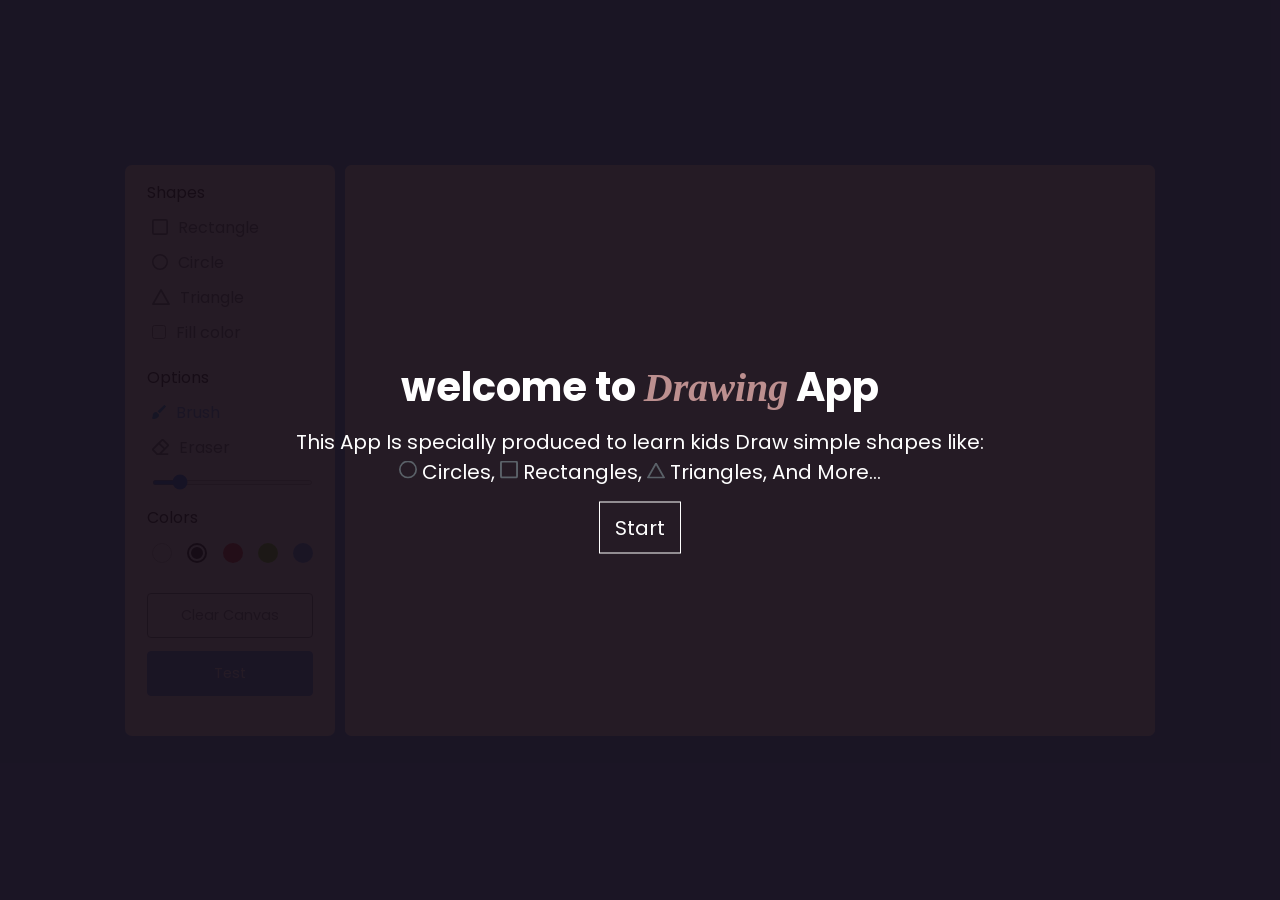
==== index.html @ 2f1f7e1e "Name Fixed" ====
<!DOCTYPE html>
<html>

<head>
    <meta charset="utf-8">
    <title>Drawing App JavaScript</title>
    <link rel="stylesheet" href="./style.css">
    <meta name="viewport" content="width=device-width, initial-scale=1.0">

</head>

<body>
    <!-- Welcome Message -->
    <div class="welcome-message">
        <div class="overlay"></div>
        <div class="intro">
            <h1>welcome to <span>Drawing</span> App </h1>
            <p>This App Is specially produced to learn kids Draw simple shapes like:<br><img src="icons/circle.svg"
                    alt="">
                Circles, <img src="icons/rectangle.svg" alt=""> Rectangles, <img src="icons/triangle.svg" alt="">
                Triangles, And
                More...
            </p>
            <button class="start">Start</button>
        </div>
    </div>

    <!-- Question Message -->
    <!-- <div class="question-message">
        <h2>Draw A Circle</h2>
        <img src="icons/circle.svg" alt="">
    </div> -->
    <div class="container">
        <div class="burger-icon">

            <span></span>
            <span></span>
            <span></span>
        </div>
        <section class="tools-board">
            <div class="row">
                <label class="title">Shapes</label>
                <ul class="options">
                    <li class="option tool" id="rectangle">
                        <img src="icons/rectangle.svg" alt="">
                        <span>Rectangle</span>
                    </li>
                    <li class="option tool" id="circle">
                        <img src="icons/circle.svg" alt="">
                        <span>Circle</span>
                    </li>
                    <li class="option tool" id="triangle">
                        <img src="icons/triangle.svg" alt="">
                        <span>Triangle</span>
                    </li>
                    <li class="option">
                        <input type="checkbox" id="fill-color">
                        <label for="fill-color">Fill color</label>
                    </li>
                </ul>
            </div>
            <div class="row">
                <label class="title">Options</label>
                <ul class="options">
                    <li class="option active tool" id="brush">
                        <img src="icons/brush.svg" alt="">
                        <span>Brush</span>
                    </li>
                    <li class="option tool" id="eraser">
                        <img src="icons/eraser.svg" alt="">
                        <span>Eraser</span>
                    </li>
                    <li class="option">
                        <input type="range" id="size-slider" min="1" max="30" value="5">
                    </li>
                </ul>
            </div>
            <div class="row colors">
                <label class="title">Colors</label>
                <ul class="options">
                    <li class="option"></li>
                    <li class="option selected"></li>
                    <li class="option"></li>
                    <li class="option"></li>
                    <li class="option">
                        <input type="color" id="color-picker" value="#4A98F7">
                    </li>
                </ul>
            </div>
            <div class="row buttons">
                <button class="clear-canvas">Clear Canvas</button>
                <button class="predee">Test</button>
            </div>
        </section>
        <section class="drawing-board">
            <canvas></canvas>
        </section>
        <!-- <div class="show-image"><img src="" alt="" srcset=""></div> -->

    </div>
    <!-- <div class="wrapper">
        <input class="start-now" type="file" onchange="init()">
        
        <div id="webcam-container">
            <img src="" alt="" srcset="">
        </div>
        <div id="label" class="label">
            <ul>
                <li>circle:<progress id="circle-progress" max="1"></progress><span id="circle"></span></li>
                <li>rectangle:<progress id="rectangle-progress" max="1"></progress><span id="rectangle"></span></li>
            </ul>
        </div>

    </div> -->
    <!-- <button class="predee">prediction</button>
    <button class="press">presssss</button> -->
    <img id="hi" src="" alt="">
    <script src="https://cdn.jsdelivr.net/npm/@tensorflow/tfjs@1.3.1/dist/tf.min.js"></script>

    <script src="https://cdn.jsdelivr.net/npm/@teachablemachine/image@0.8/dist/teachablemachine-image.min.js"></script>

    <script src="script.js"></script>
    <script src="predict.js"></script>
    <!-- <div class="prediction-result">
        <div class="content">
            <h2>Great! You Did it </h2>
            <button class="try-btn">Try Again</button>
        </div>
    </div> -->
</body>

</html>

</html>
---- style.css ----
/* Import Google font - Poppins */
@import url('https://fonts.googleapis.com/css2?family=Poppins:wght@400;500;600&display=swap');

* {
  margin: 0;
  padding: 0;
  box-sizing: border-box;
  font-family: 'Poppins', sans-serif;
}

body {
  display: flex;
  align-items: center;
  justify-content: center;
  min-height: 100vh;
  background: #4A98F7;
}

@media (max-width: 767px) {
  body {
    display: block;
  }
}

.container {
  display: flex;
  width: 100%;
  gap: 10px;
  padding: 10px;
  max-width: 1050px;
}

@media (max-width:767px) {
  .container {
    display: block;
  }
}

/* Welcome Message */
.welcome-message {
  position: absolute;
  width: 100%;
  height: 100%;
  top: 0;
  left: 0;
  z-index: 10000;
}

.welcome-message .overlay {
  position: absolute;
  width: 100%;
  height: 100%;
  top: 0;
  left: 0;
  background-color: rgb(24 13 24 / 94%);
}

.welcome-message .intro {
  color: rgb(255, 255, 255);
  position: absolute;
  top: 50%;
  left: 50%;
  transform: translate(-50%, -50%);
  text-align: center;
  width: 100%;
}

.welcome-message .intro h1 {
  margin: 10px auto;
  font-size: 40px;
}

.welcome-message .intro h1 span {
  font-family: cursive;
  font-style: italic;
  color: rosybrown;
}

.welcome-message .intro p {
  font-size: 20px;
  line-height: 1.5;
}

.welcome-message .intro p img {
  width: 18px;
}

.welcome-message .start {
  background-color: transparent;
  color: white;
  border: 1px solid #fff;
  padding: 10px 15px;
  margin-top: 15px;
  font-size: 20px;
  cursor: pointer;
  transition: .3s;
}

.welcome-message .start:hover {
  background-color: rgba(188, 143, 143, 0.473);
}

/* Choose Message */
.choose-message {
  color: rgb(255, 255, 255);
  position: absolute;
  top: 50%;
  left: 50%;
  width: 50%;
  transform: translate(-50%, -50%);
  text-align: center;
  display: flex;
  justify-content: space-evenly;
}

.choose-message h2 {

  cursor: pointer;
  transition: .5s;
}

.choose-message h2:hover {
  transform: translateY(-10px);

}

body>img {
  display: none;
}

section {
  background: #fff;
  border-radius: 7px;
}

/* burger-icon */
.burger-icon {
  display: none;
}

@media (max-width: 767px) {
  .burger-icon {
    display: flex;
    flex-direction: column;
    width: 30px;
    height: 15px;
    cursor: pointer;
    position: absolute;
    top: 15px;
    left: 15px;
    z-index: 4;
  }

  .burger-icon span {
    width: 100%;
    height: 2px;
    background-color: #080707;

    position: absolute;
    left: 0;
    width: 100%;
    transition: .5s;

  }

  .burger-icon span:first-of-type {
    top: 0;
  }

  .burger-icon span:nth-of-type(2) {
    top: 50%;
  }

  .burger-icon span:last-of-type {
    top: 100%;

  }

  .burger-icon.active span:first-of-type {
    top: 50%;
    transform: rotate(-45deg);
    height: 5px;
  }

  .burger-icon.active span:nth-of-type(2) {
    opacity: 0;
  }

  .burger-icon.active span:last-of-type {
    top: 50%;
    transform: rotate(45deg);
    height: 5px;
  }
}

.tools-board {
  width: 210px;
  padding: 15px 22px 0;
}

@media (max-width: 767px) {
  .tools-board {
    position: absolute;
    top: 20px;
    left: 0;
    display: none;
  }

  .tools-board.active {
    display: block;
    animation: move .5s;
    box-shadow: 5px 0 10px #EEE;
  }
}

@keyframes move {
  0% {
    transform: translateX(-100%);
  }

  100% {
    transform: translateX(0);
  }
}

.tools-board .row {
  margin-bottom: 20px;
}

.row .options {
  list-style: none;
  margin: 10px 0 0 5px;
}

.row .options .option {
  display: flex;
  cursor: pointer;
  align-items: center;
  margin-bottom: 10px;
}

.option:is(:hover, .active) img {
  filter: invert(17%) sepia(90%) saturate(3000%) hue-rotate(900deg) brightness(100%) contrast(100%);
}

.option :where(span, label) {
  color: #5A6168;
  cursor: pointer;
  padding-left: 10px;
}

.option:is(:hover, .active) :where(span, label) {
  color: #4A98F7;
}

.option #fill-color {
  cursor: pointer;
  height: 14px;
  width: 14px;
}

#fill-color:checked~label {
  color: #4A98F7;
}

.option #size-slider {
  width: 100%;
  height: 5px;
  margin-top: 10px;
}

.colors .options {
  display: flex;
  justify-content: space-between;
}

.colors .option {
  height: 20px;
  width: 20px;
  border-radius: 50%;
  margin-top: 3px;
  position: relative;
}

.colors .option:nth-child(1) {
  background-color: #fff;
  border: 1px solid #bfbfbf;
}

.colors .option:nth-child(2) {
  background-color: #000;
}

.colors .option:nth-child(3) {
  background-color: #E02020;
}

.colors .option:nth-child(4) {
  background-color: #6DD400;
}

.colors .option:nth-child(5) {
  background-color: #4A98F7;
}

.colors .option.selected::before {
  position: absolute;
  content: "";
  top: 50%;
  left: 50%;
  height: 12px;
  width: 12px;
  background: inherit;
  border-radius: inherit;
  border: 2px solid #fff;
  transform: translate(-50%, -50%);
}

.colors .option:first-child.selected::before {
  border-color: #ccc;
}

.option #color-picker {
  opacity: 0;
  cursor: pointer;
}

.buttons button {
  width: 100%;
  color: #fff;
  border: none;
  outline: none;
  padding: 11px 0;
  font-size: 0.9rem;
  margin-bottom: 13px;
  background: none;
  border-radius: 4px;
  cursor: pointer;
}

.buttons .clear-canvas {
  color: #6C757D;
  border: 1px solid #6C757D;
  transition: all 0.3s ease;
}

.clear-canvas:hover {
  color: #fff;
  background: #6C757D;
}

.buttons .predee {
  background: #4A98F7;
  border: 1px solid #4A98F7;
}

.drawing-board {
  flex: 1;
  overflow: hidden;
}

@media (max-width: 767px) {
  .drawing-board {
    height: calc(100vh - 20px);
  }
}

.drawing-board canvas {
  width: 100%;
  height: 100%;
}

/* Predicition Result */
.prediction-result {
  position: absolute;
  top: 0;
  left: 0;
  width: 100%;
  height: 100%;
  background-color: rgba(0, 0, 0, 0.616);

}

.prediction-result .content {
  position: absolute;
  top: 50%;
  left: 50%;
  transform: translate(-50%, -50%);
  color: white;
  font-size: 30px;
  text-align: center;
  width: 100%;
}

@media (max-width: 767px) {
  .prediction-result .content {
    font-size: 20px;
  }
}

.prediction-result button {
  background-color: transparent;
  border: 1px solid #fff;
  transition: .5s;
  color: white;
  padding: 10px 15px;
  cursor: pointer;

}

.prediction-result button:hover {
  background-color: rosybrown;
}
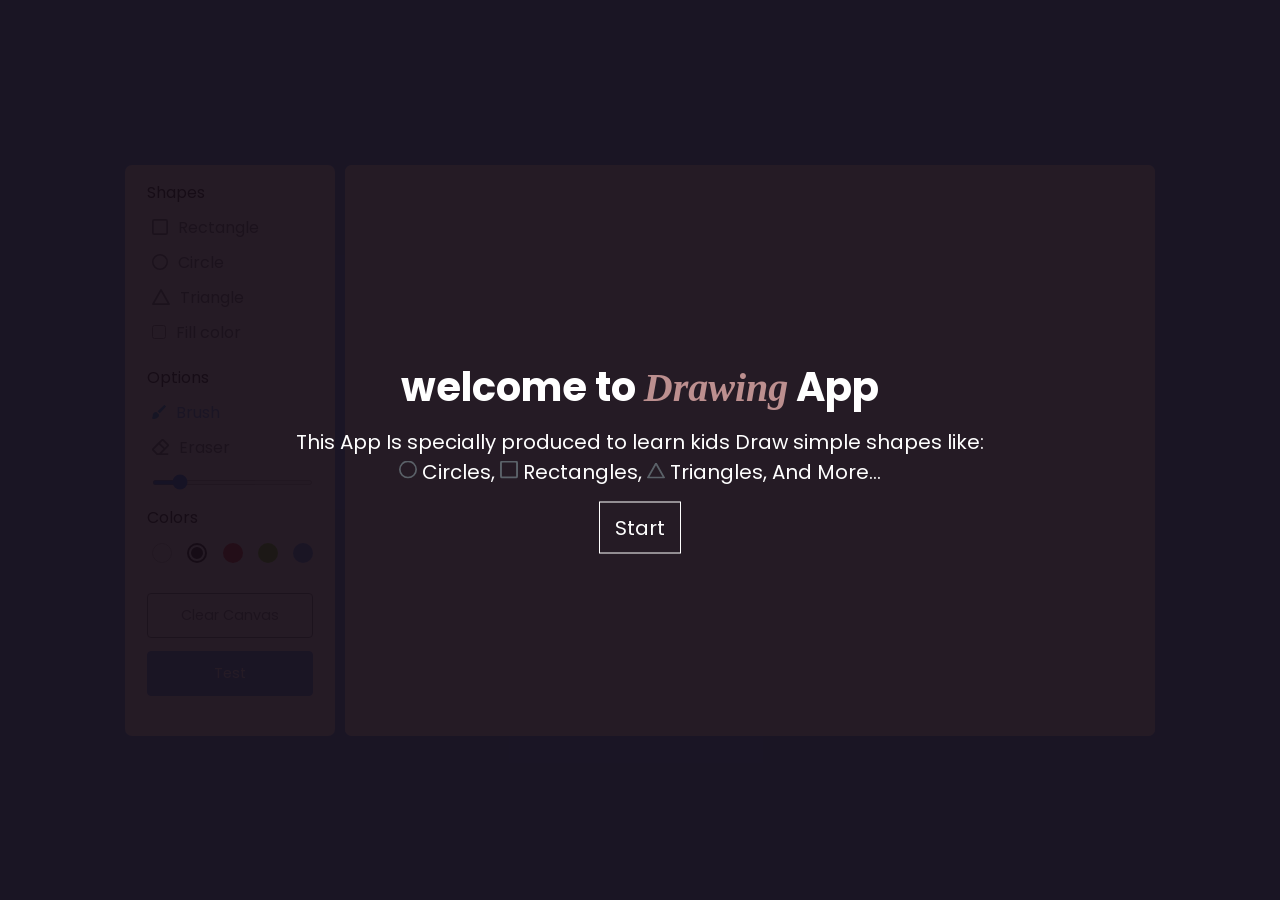
==== commit 6b5b8998: "Files Added" ====
--- a/index.html
+++ b/index.html
@@ -6,7 +6,11 @@
     <title>Drawing App JavaScript</title>
     <link rel="stylesheet" href="./style.css">
     <meta name="viewport" content="width=device-width, initial-scale=1.0">
+    <!-- <script src="https://cdn.jsdelivr.net/npm/@tensorflow/tfjs@1.3.1/dist/tf.min.js"></script> -->
+    <script src="tf_min.js"></script>
 
+    <!-- <script src="https://cdn.jsdelivr.net/npm/@teachablemachine/image@0.8/dist/teachablemachine-image.min.js"></script> -->
+    <script src="teachablemachine-image_min.js"></script>
 </head>
 
 <body>
@@ -25,11 +29,6 @@
         </div>
     </div>
 
-    <!-- Question Message -->
-    <!-- <div class="question-message">
-        <h2>Draw A Circle</h2>
-        <img src="icons/circle.svg" alt="">
-    </div> -->
     <div class="container">
         <div class="burger-icon">
 
@@ -95,38 +94,18 @@
         <section class="drawing-board">
             <canvas></canvas>
         </section>
-        <!-- <div class="show-image"><img src="" alt="" srcset=""></div> -->
 
     </div>
-    <!-- <div class="wrapper">
-        <input class="start-now" type="file" onchange="init()">
-        
-        <div id="webcam-container">
-            <img src="" alt="" srcset="">
-        </div>
-        <div id="label" class="label">
-            <ul>
-                <li>circle:<progress id="circle-progress" max="1"></progress><span id="circle"></span></li>
-                <li>rectangle:<progress id="rectangle-progress" max="1"></progress><span id="rectangle"></span></li>
-            </ul>
-        </div>
+    <img id="hi" src="" alt="">
+    <!-- <script src="https://cdn.jsdelivr.net/npm/@tensorflow/tfjs@1.3.1/dist/tf.min.js"></script> -->
+    <!-- <script src="tf_min.js"></script> -->
 
-    </div> -->
-    <!-- <button class="predee">prediction</button>
-    <button class="press">presssss</button> -->
-    <img id="hi" src="" alt="">
-    <script src="https://cdn.jsdelivr.net/npm/@tensorflow/tfjs@1.3.1/dist/tf.min.js"></script>
-
-    <script src="https://cdn.jsdelivr.net/npm/@teachablemachine/image@0.8/dist/teachablemachine-image.min.js"></script>
+    <!-- <script src="https://cdn.jsdelivr.net/npm/@teachablemachine/image@0.8/dist/teachablemachine-image.min.js"></script> -->
+    <!-- <script src="teachablemachine-image_min.js"></script> -->
 
     <script src="script.js"></script>
     <script src="predict.js"></script>
-    <!-- <div class="prediction-result">
-        <div class="content">
-            <h2>Great! You Did it </h2>
-            <button class="try-btn">Try Again</button>
-        </div>
-    </div> -->
+
 </body>
 
 </html>
--- a/style.css
+++ b/style.css
@@ -19,6 +19,7 @@
 @media (max-width: 767px) {
   body {
     display: block;
+    height: 100vh;
   }
 }
 
@@ -33,12 +34,13 @@
 @media (max-width:767px) {
   .container {
     display: block;
+
   }
 }
 
 /* Welcome Message */
 .welcome-message {
-  position: absolute;
+  position: fixed;
   width: 100%;
   height: 100%;
   top: 0;
@@ -359,15 +361,16 @@
   overflow: hidden;
 }
 
+
+.drawing-board canvas {
+  width: 100%;
+  height: 100%
+}
+
 @media (max-width: 767px) {
-  .drawing-board {
-    height: calc(100vh - 20px);
-  }
-}
-
-.drawing-board canvas {
-  width: 100%;
-  height: 100%;
+  .drawing-board canvas {
+    height: calc(100vh - 40px);
+  }
 }
 
 /* Predicition Result */
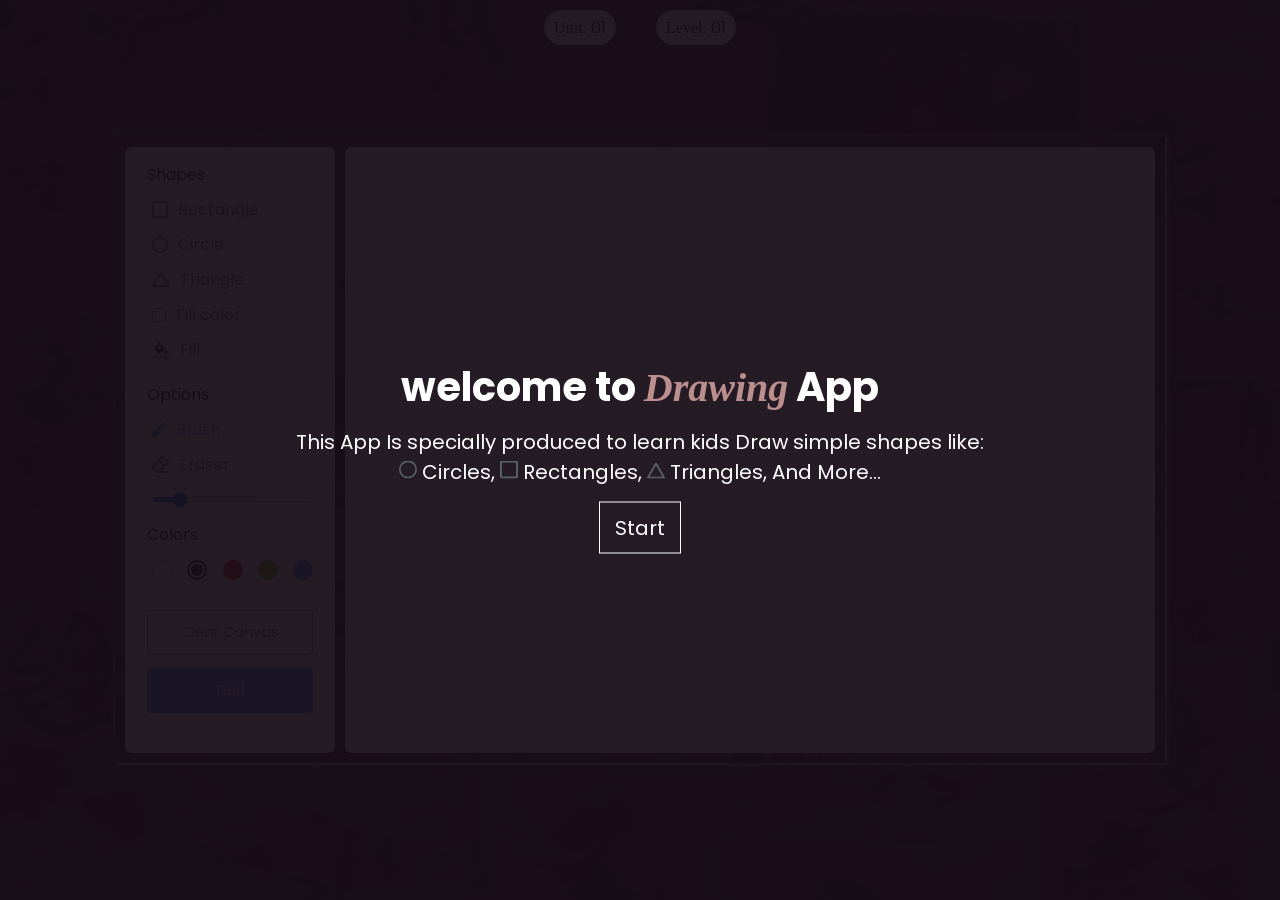
==== commit e85fabfd: "Files Added" ====
--- a/index.html
+++ b/index.html
@@ -14,9 +14,11 @@
 </head>
 
 <body>
+    <div class="b-overlay"></div>
+    <div class="overlay"></div>
     <!-- Welcome Message -->
     <div class="welcome-message">
-        <div class="overlay"></div>
+
         <div class="intro">
             <h1>welcome to <span>Drawing</span> App </h1>
             <p>This App Is specially produced to learn kids Draw simple shapes like:<br><img src="icons/circle.svg"
@@ -28,7 +30,32 @@
             <button class="start">Start</button>
         </div>
     </div>
+    <!-- Start Collect Info Message -->
 
+    <form action="" class="player-info">
+        <p>
+            We Need Your Name To Save Your Progress On Your Browser
+        </p>
+        <small>If You Don't Want That You Can Skip..</small>
+        <input type="text" placeholder="Enter Your name" id="uname">
+        <label for="uname">*Write Your Name,<span>If you won't click skip.</span></label>
+        <div class="wrap">
+            <input type="submit" value="Submit" class="primary-btn">
+            <button class="primary-btn">Skip</button>
+        </div>
+
+    </form>
+    <!-- End Collect Info Message -->
+    <!-- Start Progress Info -->
+    <div class="progress">
+        <div class="unit">
+            Unit: <span>01</span>
+        </div>
+        <div class="level">
+            Level: <span>01</span>
+        </div>
+    </div>
+    <!-- End Progress Info -->
     <div class="container">
         <div class="burger-icon">
 
@@ -55,6 +82,10 @@
                     <li class="option">
                         <input type="checkbox" id="fill-color">
                         <label for="fill-color">Fill color</label>
+                    </li>
+                    <li class="option" id="fill-after">
+                        <img src="icons/color_fill_format_icon.svg" alt="">
+                        <span>Fill</span>
                     </li>
                 </ul>
             </div>
@@ -91,18 +122,28 @@
                 <button class="predee">Test</button>
             </div>
         </section>
-        <section class="drawing-board">
+        <section class="drawing-board active">
             <canvas></canvas>
         </section>
+        <section class="d-canvases">
+            <canvas id="one"></canvas>
+            <canvas id="two"></canvas>
+            <canvas id="three"></canvas>
+
+        </section>
+        <section class="ud-canvases">
+            <canvas id="four"></canvas>
+            <canvas id="five"></canvas>
+        </section>
+
 
     </div>
     <img id="hi" src="" alt="">
-    <!-- <script src="https://cdn.jsdelivr.net/npm/@tensorflow/tfjs@1.3.1/dist/tf.min.js"></script> -->
-    <!-- <script src="tf_min.js"></script> -->
-
-    <!-- <script src="https://cdn.jsdelivr.net/npm/@teachablemachine/image@0.8/dist/teachablemachine-image.min.js"></script> -->
-    <!-- <script src="teachablemachine-image_min.js"></script> -->
-
+    <div class="loading">
+        <span></span>
+        <span></span>
+        <span></span>
+    </div>
     <script src="script.js"></script>
     <script src="predict.js"></script>
 
--- a/style.css
+++ b/style.css
@@ -14,6 +14,18 @@
   justify-content: center;
   min-height: 100vh;
   background: #4A98F7;
+  background-image: url(imgs/pexels-pixmike-998067.jpg);
+  animation: background-change 10s infinite alternate;
+}
+
+.b-overlay {
+  position: absolute;
+  width: 100%;
+  height: 100%;
+  top: 0;
+  left: 0;
+  background-color: rgb(24 13 24 / 94%);
+  animation: color-change 10s infinite linear;
 }
 
 @media (max-width: 767px) {
@@ -24,11 +36,14 @@
 }
 
 .container {
+  position: relative;
   display: flex;
   width: 100%;
   gap: 10px;
   padding: 10px;
   max-width: 1050px;
+  box-shadow: 1px 1px 5px #FFF;
+  z-index: 1;
 }
 
 @media (max-width:767px) {
@@ -38,9 +53,43 @@
   }
 }
 
+/* Start Components */
+.primary-btn {
+  background-color: transparent;
+  color: white;
+  border: 1px solid #fff;
+  padding: 10px 15px;
+  margin-top: 15px;
+  font-size: 20px;
+  cursor: pointer;
+  transition: .3s;
+}
+
+.primary-btn:hover {
+  background-color: rgba(188, 143, 143, 0.473);
+}
+
+/* End Components */
+
+.overlay {
+  display: none;
+  position: absolute;
+  width: 100%;
+  height: 100%;
+  top: 0;
+  left: 0;
+  background-color: rgb(24 13 24 / 94%);
+  z-index: 2;
+}
+
+.overlay.active {
+  display: block;
+}
+
 /* Welcome Message */
 .welcome-message {
-  position: fixed;
+  display: none;
+  position: absolute;
   width: 100%;
   height: 100%;
   top: 0;
@@ -48,13 +97,9 @@
   z-index: 10000;
 }
 
-.welcome-message .overlay {
-  position: absolute;
-  width: 100%;
-  height: 100%;
-  top: 0;
-  left: 0;
-  background-color: rgb(24 13 24 / 94%);
+
+.welcome-message.active {
+  display: block;
 }
 
 .welcome-message .intro {
@@ -102,6 +147,83 @@
   background-color: rgba(188, 143, 143, 0.473);
 }
 
+/* Start Name Message */
+form.player-info {
+  display: none;
+  position: fixed;
+  top: 50%;
+  left: 50%;
+  transform: translate(-50%, -50%);
+  width: 100%;
+  z-index: 3;
+}
+
+form.player-info.active {
+  display: block;
+}
+
+form.player-info :where(p, small) {
+  text-align: center;
+  color: #FFF;
+
+}
+
+form.player-info p {
+  font-size: 26px;
+}
+
+form.player-info small {
+  display: block;
+}
+
+form.player-info input[type="text"] {
+  display: block;
+  margin: 20px auto;
+  padding: 10px;
+  font-family: cursive;
+  outline: none;
+  border: 1px solid #777;
+  border-radius: 20px
+}
+
+form.player-info input[type="text"]::placeholder {
+  transition: .3s;
+  text-align: center;
+}
+
+form.player-info input[type="text"]:focus::placeholder {
+  opacity: 0;
+}
+
+form.player-info input[type="text"]+label {
+  display: none;
+  font-size: 13px;
+  text-align: center;
+  margin-top: -10px;
+  color: #d32626;
+}
+
+form.player-info input[type="text"]+label span {
+  font-size: 10px;
+}
+
+form.player-info input[type="text"]+label.active {
+  display: block;
+}
+
+form.player-info .wrap {
+  display: flex;
+  align-items: center;
+  justify-content: center;
+  gap: 20px;
+
+}
+
+form.player-info .wrap :where(button, [type="submit"]) {
+  font-size: 16px;
+}
+
+/* End Name Message */
 /* Choose Message */
 .choose-message {
   color: rgb(255, 255, 255);
@@ -113,6 +235,7 @@
   text-align: center;
   display: flex;
   justify-content: space-evenly;
+  z-index: 4;
 }
 
 .choose-message h2 {
@@ -135,6 +258,33 @@
   border-radius: 7px;
 }
 
+/* Start Progress */
+.progress {
+  position: fixed;
+  top: 10px;
+  left: 50%;
+  transform: translateX(-50%);
+  width: 80%;
+  display: flex;
+  justify-content: center;
+  align-items: center;
+  gap: 40px;
+
+}
+
+.progress.active {
+  z-index: 3;
+}
+
+.progress :where(.unit, .level) {
+  background-color: #FFF;
+  padding: 5px 10px;
+  border-radius: 20px;
+  font-family: cursive;
+}
+
+
+/* End Progress */
 /* burger-icon */
 .burger-icon {
   display: none;
@@ -150,7 +300,7 @@
     position: absolute;
     top: 15px;
     left: 15px;
-    z-index: 4;
+    z-index: 10;
   }
 
   .burger-icon span {
@@ -239,6 +389,10 @@
   cursor: pointer;
   align-items: center;
   margin-bottom: 10px;
+}
+
+.row .options .option#fill-after img {
+  width: 18px;
 }
 
 .option:is(:hover, .active) img {
@@ -359,12 +513,16 @@
 .drawing-board {
   flex: 1;
   overflow: hidden;
-}
-
+  display: none;
+}
+
+.drawing-board.active {
+  display: block;
+}
 
 .drawing-board canvas {
   width: 100%;
-  height: 100%
+  height: 100%;
 }
 
 @media (max-width: 767px) {
@@ -380,7 +538,7 @@
   left: 0;
   width: 100%;
   height: 100%;
-  background-color: rgba(0, 0, 0, 0.616);
+  z-index: 3;
 
 }
 
@@ -413,4 +571,122 @@
 
 .prediction-result button:hover {
   background-color: rosybrown;
+}
+
+.d-canvases {
+  display: none;
+  overflow: hidden;
+  width: 100%;
+}
+
+.d-canvases.active {
+  display: flex;
+}
+
+
+.d-canvases canvas {
+  width: calc(100% / 3);
+  /* background-color: #000; */
+  border: 1px solid #1d1919;
+}
+
+.ud-canvases {
+  display: none;
+  flex: 1;
+  flex-direction: column;
+  overflow: hidden;
+  height: 80vh;
+
+}
+
+.ud-canvases.active {
+  display: flex;
+}
+
+.ud-canvases canvas {
+  height: 50%;
+}
+
+.ud-canvases canvas#four {
+  border-bottom: 1px solid #000;
+}
+
+@media (max-width: 767px) {
+
+  .d-canvases,
+  .ud-canvases {
+    height: calc(100vh - 40px);
+  }
+}
+
+.timer {
+  position: absolute;
+  top: 30%;
+  left: 50%;
+  transform: translateX(-50%);
+  color: white;
+}
+
+.loading {
+  position: absolute;
+  top: 50%;
+  left: 50%;
+  transform: translate(-50%, -50%);
+  display: none;
+  align-items: center;
+  gap: 15px;
+  z-index: 100000;
+}
+
+.loading.active {
+  display: flex;
+}
+
+.loading span {
+  width: 40px;
+  height: 40px;
+  border-radius: 50%;
+  background-color: #ffffff7a;
+  animation: loading 1s infinite alternate linear;
+
+}
+
+
+
+.loading span:nth-child(2) {
+  animation-delay: .5s;
+
+}
+
+.loading span:last-of-type {
+  animation-delay: .7s;
+
+}
+
+@keyframes loading {
+  to {
+    background-color: #FFF;
+  }
+}
+
+@keyframes color-change {
+  from {
+    filter: hue-rotate(0);
+  }
+
+  to {
+    filter: hue-rotate(360deg);
+
+  }
+}
+
+@keyframes background-change {
+  50% {
+    background-image: url(imgs/pexels-jon-bagnato-13371113.jpg);
+  }
+
+  100% {
+    background-image: url(imgs/pexels-magda-ehlers-1279813.jpg);
+
+  }
 }
